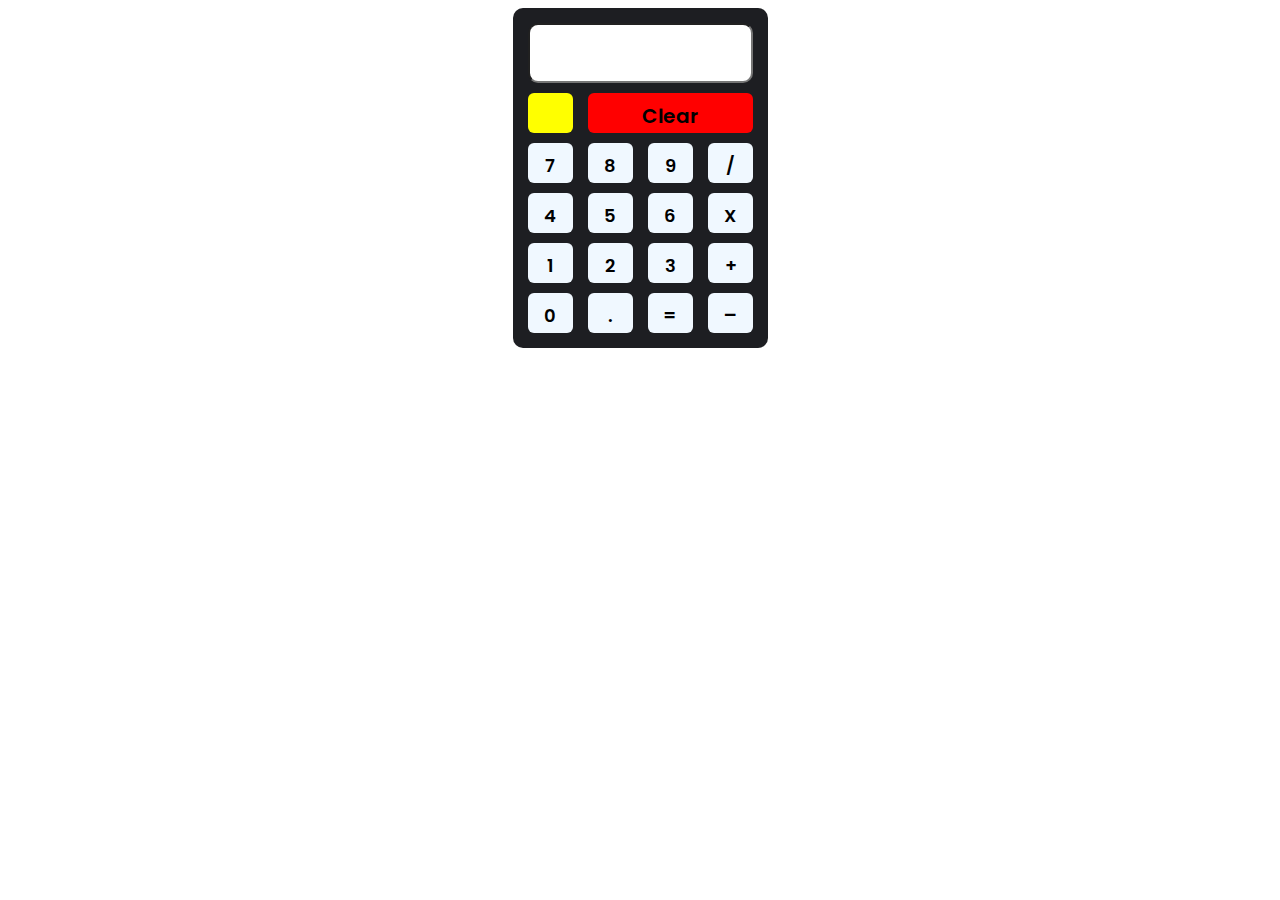
==== calculator.html @ ed7da503 "commit including unattached calculator" ====
<!DOCTYPE html>
<html lang="en">
<head>
    <meta charset="UTF-8">
    <meta http-equiv="X-UA-Compatible" content="IE=edge">
    <meta name="viewport" content="width=device-width, initial-scale=1.0">
    <title>Document</title>
    <link rel="stylesheet" href="calcstyle.css">
    <link rel="stylesheet" href="https://unicons.iconscout.com/release/v4.0.0/css/line.css">
    <link rel="preconnect" href="https://fonts.googleapis.com">
<link rel="preconnect" href="https://fonts.gstatic.com" crossorigin>
<link href="https://fonts.googleapis.com/css2?family=Poppins:wght@300&display=swap" rel="stylesheet">
</head>
<body>
    <div id="background">
        <form action="">
            <input type="text" id="input">
        </form>
        <div id="deletion">
            <div id="delete" onclick="Delete()">
                <i class="uil uil-cancel" style="margin-left:5px;"></i>
            </div>
            <div id="clear"><div style="margin-top: 8px;" onclick="erase()">Clear</div></div>
        </div>
        <div id="numbers">
            <div class="num"><div class="insidenum" id="seven" onclick="entervalue(this)">7</div></div>
            <div class="num"><div class="insidenum" id="eight" onclick="entervalue(this)">8</div></div>
            <div class="num"><div class="insidenum" id="nine" onclick="entervalue(this)">9</div></div>
            <div class="num"><div class="insidenum" id="division" onclick="entervalue(this)">/</div></div>
            <div class="num"><div class="insidenum" id="four" onclick="entervalue(this)">4</div></div>
            <div class="num"><div class="insidenum" id="five" onclick="entervalue(this)">5</div></div>
            <div class="num"><div class="insidenum" id="six" onclick="entervalue(this)">6</div></div>
            <div class="num"><div class="insidenum" id="times" onclick="entervalue(this)">X</div></div>
            <div class="num"><div class="insidenum" id="one" onclick="entervalue(this)">1</div></div>
            <div class="num"><div class="insidenum" id="two" onclick="entervalue(this)">2</div></div>
            <div class="num"><div class="insidenum" id="three" onclick="entervalue(this)">3</div></div>
            <div class="num"><div class="insidenum" id="plus" onclick="entervalue(this)">+</div></div>
            <div class="num"><div class="insidenum" id="zero" onclick="entervalue(this)">0</div></div>
            <div class="num"><div class="insidenum" id="dot" onclick="entervalue(this)">.</div></div>
            <div class="num"><div class="insidenum" id="equal" onclick="entervalue(this)">=</div></div>
            <div class="num"><div class="insidenum" id="minus" onclick="entervalue(this)">_</div></div>
        </div>
        <div class="cover"></div>
    </div>
    <p style="background-color: yellow;" id="p"></p>
    <script src="calcscript.js"></script>
</body>
</html>
---- calcstyle.css ----
body{
    display:flex;
    justify-content:center;
    font-family: 'Poppins', sans-serif;
}
#background{
    background-color:#1D1E22;
    height: fit-content;
    width:255px;
    border-radius:10px;
    display: flex;
    flex-wrap: wrap;
}
input{
    background-color:white;
    height: 54px;
    width: 217px;
    margin-left:15px;
    margin-top:15px;
    border-radius:10px;
    font-size: 24px;
    text-align: right;
    font-weight: 600;
}
#deletion{
    height:40px;
    width:225px;
    display: flex;
    margin-left:15px;
    margin-top:10px;
    justify-content:space-between;
}
#delete{
    background-color:yellow;
    width:45px;
    font-size:36px;
    border-radius:6px;
    cursor: pointer;
}
#clear{
    background-color:red;
    width:165px;
    border-radius:6px;
    font-size:20px;
    font-weight:600;
    text-align: center;
    cursor: pointer;
}
#numbers{
    height: fit-content;
    width: 255px;
    display: flex;
    flex-wrap: wrap;
}
.num{
    height: 40px;
    width: 45px;
    background-color: aliceblue;
    margin-left: 15px;
    margin-top: 10px;
    border-radius: 6px;
    text-align: center;
    cursor: pointer;
}
.insidenum{
    margin-top: 9px;
    font-size: 18px;
    font-weight: 600;
}
#minus{
    margin-top: 0px;
}
.cover{
    height: 15px;
    width: 100%;
}
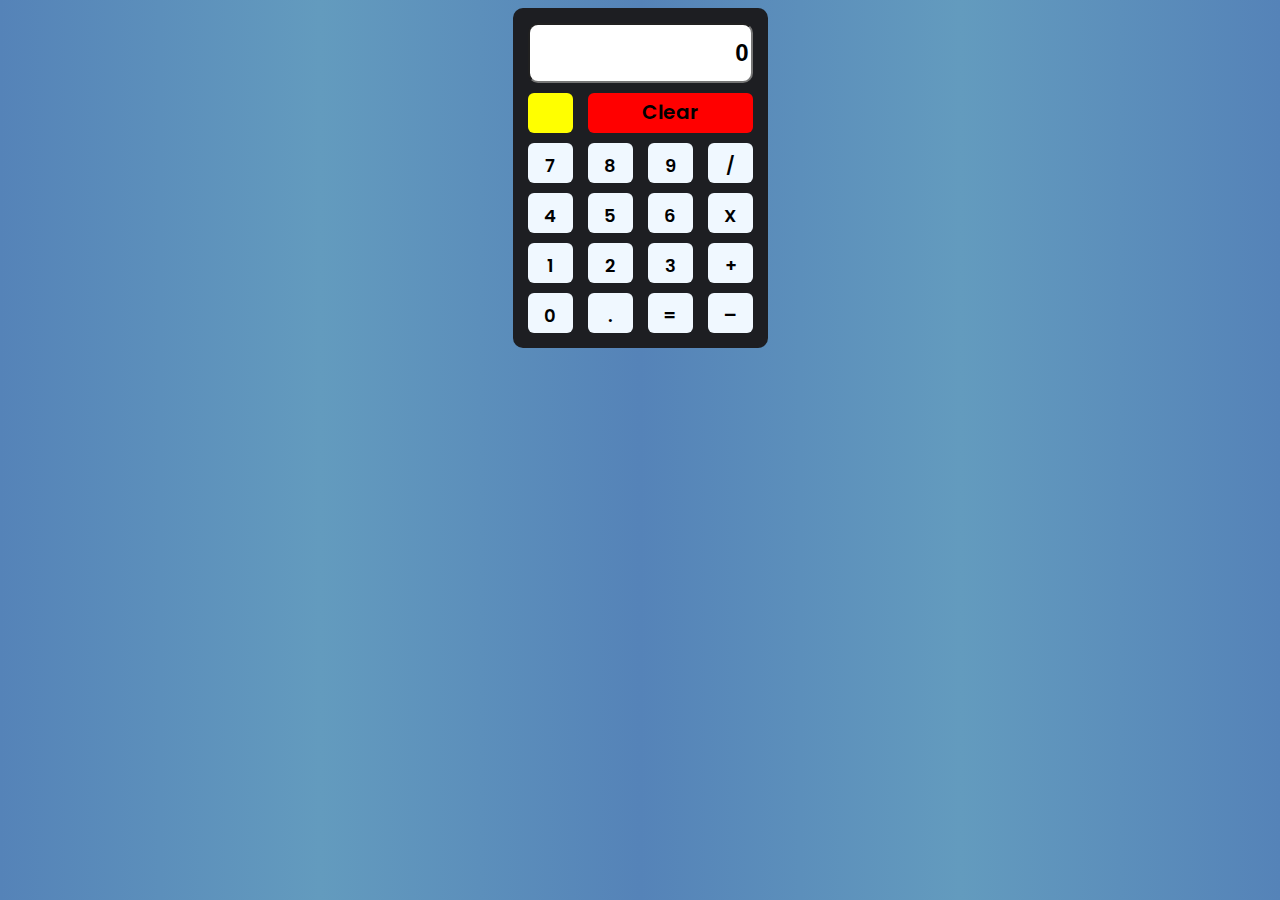
==== commit b5f88540: "commit including attached calculator" ====
--- a/calculator.html
+++ b/calculator.html
@@ -14,13 +14,13 @@
 <body>
     <div id="background">
         <form action="">
-            <input type="text" id="input">
+            <input type="text" id="input" value="0">
         </form>
         <div id="deletion">
             <div id="delete" onclick="Delete()">
                 <i class="uil uil-cancel" style="margin-left:5px;"></i>
             </div>
-            <div id="clear"><div style="margin-top: 8px;" onclick="erase()">Clear</div></div>
+            <div id="clear"><div style="margin-top: 4px;" onclick="erase()">Clear</div></div>
         </div>
         <div id="numbers">
             <div class="num"><div class="insidenum" id="seven" onclick="entervalue(this)">7</div></div>
@@ -37,7 +37,7 @@
             <div class="num"><div class="insidenum" id="plus" onclick="entervalue(this)">+</div></div>
             <div class="num"><div class="insidenum" id="zero" onclick="entervalue(this)">0</div></div>
             <div class="num"><div class="insidenum" id="dot" onclick="entervalue(this)">.</div></div>
-            <div class="num"><div class="insidenum" id="equal" onclick="entervalue(this)">=</div></div>
+            <div class="num"><div class="insidenum" id="equal" onclick="calculate()">=</div></div>
             <div class="num"><div class="insidenum" id="minus" onclick="entervalue(this)">_</div></div>
         </div>
         <div class="cover"></div>
--- a/calcstyle.css
+++ b/calcstyle.css
@@ -2,6 +2,7 @@
     display:flex;
     justify-content:center;
     font-family: 'Poppins', sans-serif;
+    background: linear-gradient(to left,rgb(85, 131, 184),rgb(99, 155, 190),rgb(85, 131, 184),rgb(99, 155, 190),rgb(85, 131, 184));
 }
 #background{
     background-color:#1D1E22;
@@ -31,6 +32,7 @@
     justify-content:space-between;
 }
 #delete{
+    font-family: sans-serif;
     background-color:yellow;
     width:45px;
     font-size:36px;
